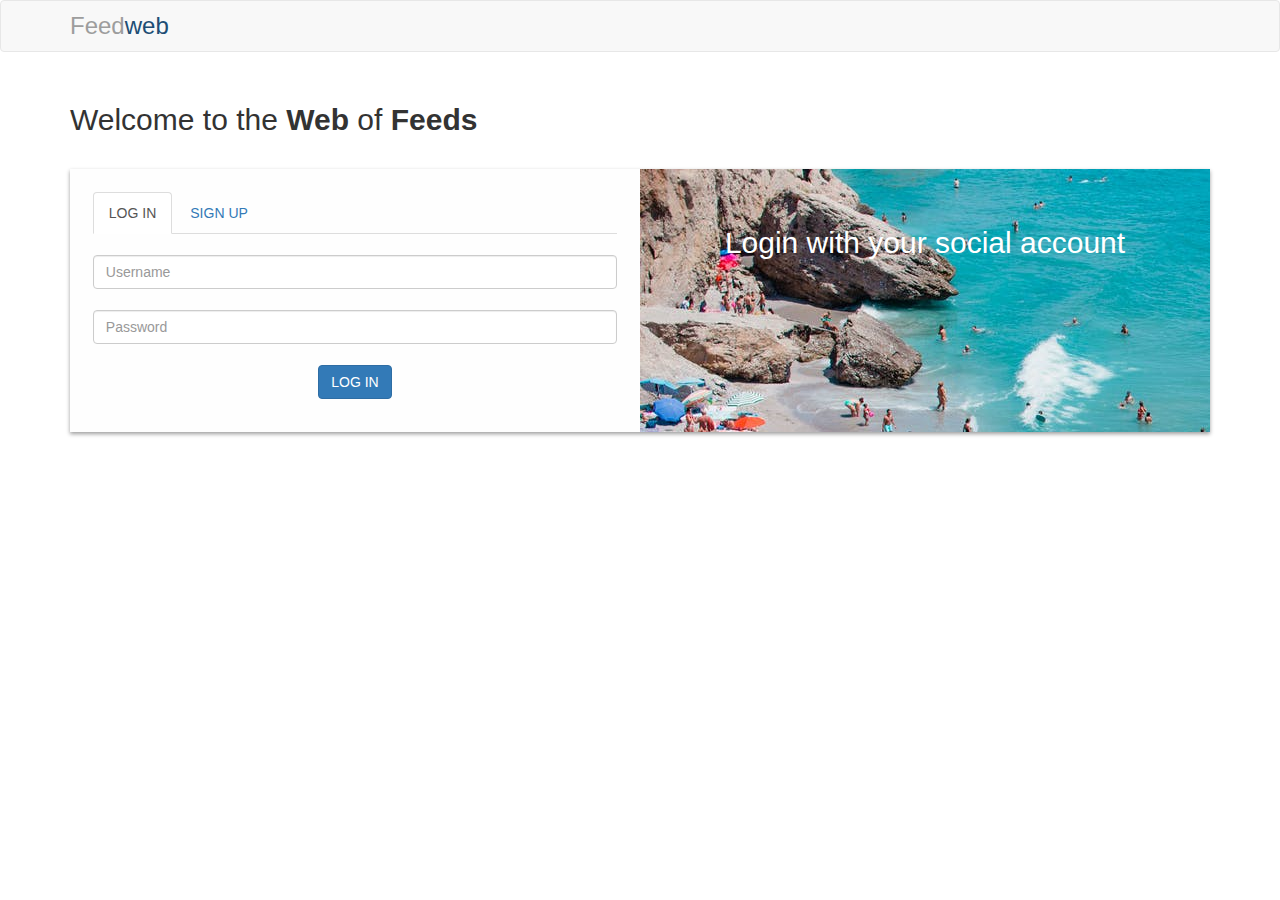
==== index.html @ ec0f8e6b "google sign in" ====
<!DOCTYPE html>
<html lang="en">
<head>
    <meta charset="UTF-8">
    <meta name="google-signin-client_id" content="878490171690-dbc9jpvj9hh08udv79ae9cl7j2o6dhjs.apps.googleusercontent.com">
    <title>Feedweb</title>

    <!-- bootstrap stylesheets -->
    <link rel="stylesheet" type="text/css" href="bootstrap/css/bootstrap.min.css">
    <link rel="stylesheet" type="text/css" href="bootstrap/css/footer.css">
    <link rel="stylesheet" type="text/css" href="bootstrap/css/awesome-bootstrap-checkbox.css">
    <link rel="stylesheet" type="text/css" href="bootstrap/css/font-awesome.css">


    <!-- css -->
    <link href="main.css" rel="stylesheet">
    <script src="https://apis.google.com/js/platform.js" async defer></script>

</head>

<body ng-app="myApp">

    <!-- navbar -->
    <nav class="navbar navbar-default">
        <div class="container">
            <div class="navbar-header">
                <a class="navbar-brand" href="#">
                    <span style="color: #9d9d9d">Feed</span><span style="color: #204d74">web</span>
                </a>
            </div>
        </div>
    </nav>

    <!-- main container -->
    <div>
        <div class="container container2" ui-view>
        </div>
    </div>

    <!-- External Libraries -->
    <script src="bootstrap/js/jq.js"></script>
    <script src="angular/libraries/angular.min.js"></script>
    <script src="angular/libraries/ui-router.js"></script>
    <script src="angular/libraries/aes.js"></script>
    <script type="text/javascript" src="https://code.jquery.com/jquery-3.2.1.min.js"></script>
    <script src="bootstrap/js/bootstrap.min.js"></script>

    <!-- javascript -->
    <script src="angular/main.js"></script>

    <!-- angular controllers -->
    <script src="angular/controllers/homeController.js"></script>
    <script src="angular/controllers/feedsController.js"></script>

</body>
</html>
---- bootstrap/css/footer.css ----
/* Sticky footer styles
-------------------------------------------------- */
html {
  position: relative;
  min-height: 100%;
}
body {
  /* Margin bottom by footer height */
  margin-bottom: 60px;
}
.footer {
  position: absolute;
  bottom: 0;
  width: 100%;
  /* Set the fixed height of the footer here */
  height: 60px;
  background-color: #f5f5f5;
}


/* Custom page CSS
-------------------------------------------------- */
/* Not required for template or sticky footer method. */

body > .container {
  padding: 60px 15px 0;
}
.container .text-muted {
  margin: 20px 0;
}

.footer > .container {
  padding-right: 15px;
  padding-left: 15px;
}

code {
  font-size: 80%;
}
---- main.css ----
/* navbar*/
.navbar-brand{
    color: rgba(255,255,255,0.75);
    font-size: x-large;
    display: flex
}





/* main container view */
.container2 {
    display: flex !important;
    flex-direction: column;
    justify-content: center !important;
    align-items: center !important;
}





/* App description*/
#description{
    margin: 1% 0 2% 0;
    width: 100%;
}




/* Authentication */
.auth {
    display: flex;
    box-shadow: 0 2px 4px rgba(10, 10, 10, 0.4);
    background: #fefefe;
    border-radius: 0;
    overflow: hidden;
}
    /* navigation */
.nav-auth {
    width: 50%;
    padding: 2%;
}
#logIn,#signUp:hover{
    cursor: pointer;
}

    /* input fields */
.form-group {
    margin: 4% 0 2% 0;
}
    /* social media account login */
.social {
    width: 50%;
    display: flex;
    justify-content: center;
    align-items: center;
    flex-direction: column;
    background-image: url("images/social.jpeg");
}






/* Side Navigation */
.sidenav {
    height: 100%;
    width: 0;
    position: fixed;
    z-index: 1;
    top: 51px;
    left: 0;
    background-color: #111;
    overflow-x: hidden;
    transition: 0.5s;
    padding-top: 60px;
}
    /* sidenav links */
.sidenav a {
    padding: 8px 8px 8px 32px;
    text-decoration: none;
    font-size: 25px;
    color: #818181;
    display: block;
    cursor: pointer;
    transition: 0.3s;
}
.sidenav a:hover, .offcanvas a:focus{
    color: #f1f1f1;
}
    /* side nav close button */
.sidenav .closebtn {
    position: absolute;
    top: 0;
    right: 25px;
    font-size: 36px;
    margin-left: 50px;
}
    /* content area */
#main {
    transition: margin-left .5s;
    width: 100%;
}
    /* sidenav open */
#open {
    transition: opacity .4s;
}

/* responsive */
@media screen and (max-height: 450px) {
    .sidenav {padding-top: 15px; }
    .sidenav a {font-size: 18px;}
}
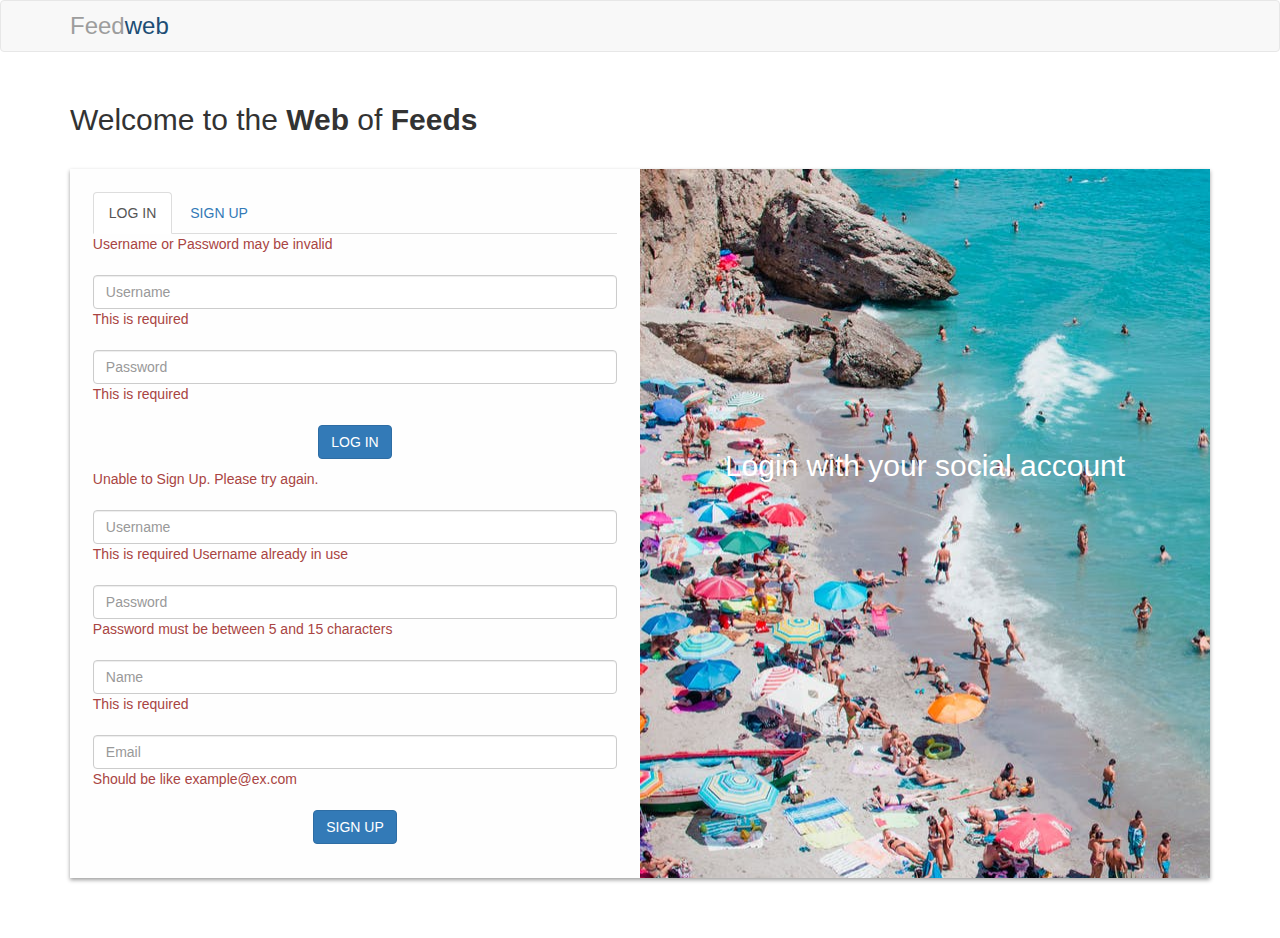
==== commit da335030: "google sign in" ====
(no text change in the page or its own stylesheets)
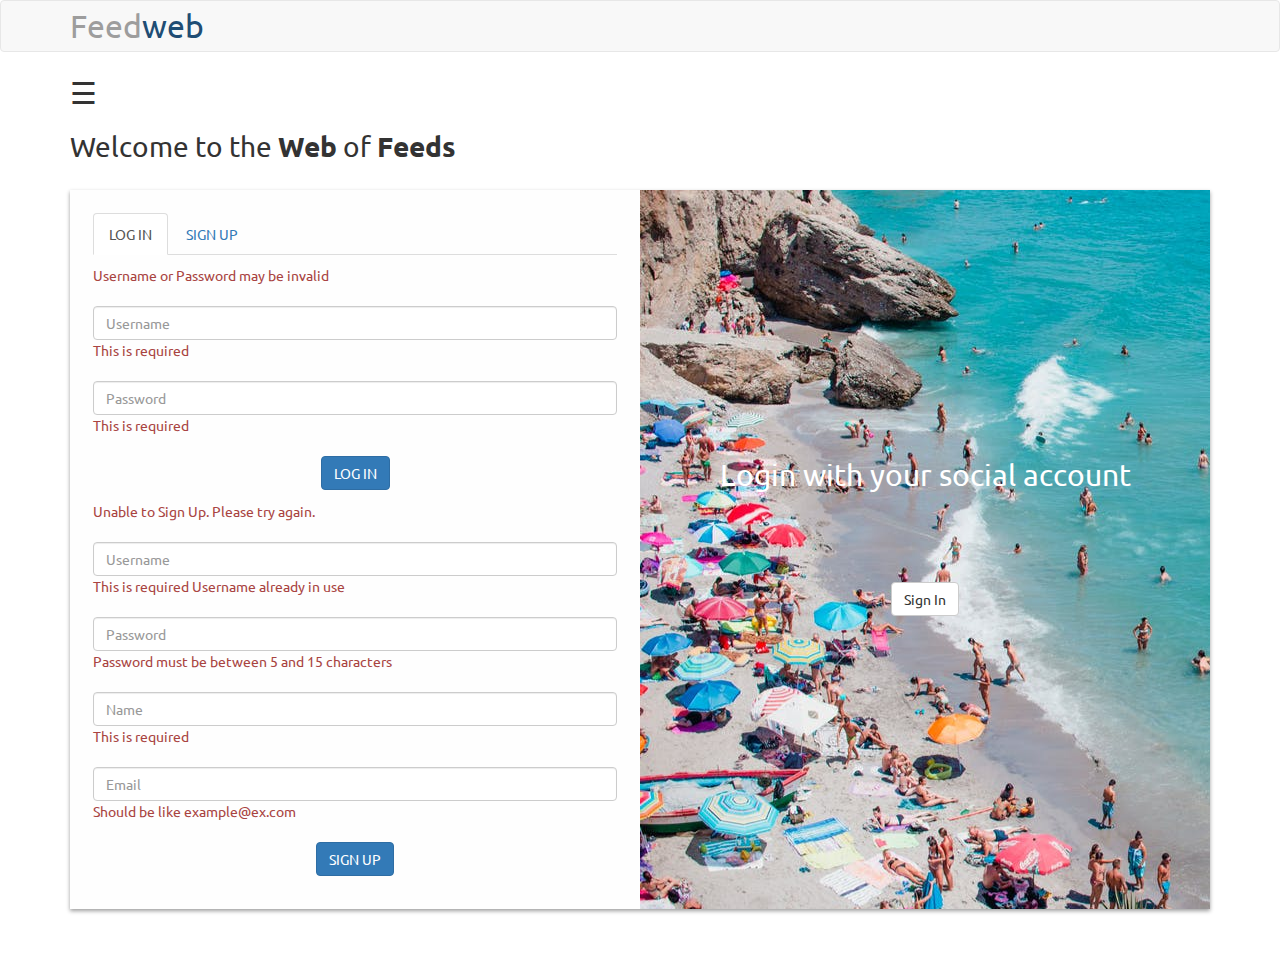
==== commit be10d37a: "login & signup done" ====
--- a/index.html
+++ b/index.html
@@ -10,6 +10,8 @@
     <link rel="stylesheet" type="text/css" href="bootstrap/css/footer.css">
     <link rel="stylesheet" type="text/css" href="bootstrap/css/awesome-bootstrap-checkbox.css">
     <link rel="stylesheet" type="text/css" href="bootstrap/css/font-awesome.css">
+
+    <link href="https://fonts.googleapis.com/css?family=Ubuntu" rel="stylesheet">
 
 
     <!-- css -->
@@ -24,7 +26,7 @@
     <nav class="navbar navbar-default">
         <div class="container">
             <div class="navbar-header">
-                <a class="navbar-brand" href="#">
+                <a class="navbar-brand" href="#" style="font-size: 32px">
                     <span style="color: #9d9d9d">Feed</span><span style="color: #204d74">web</span>
                 </a>
             </div>
@@ -37,6 +39,9 @@
         </div>
     </div>
 
+    <!--snackbar-->
+    <div id="snackbar"></div>
+
     <!-- External Libraries -->
     <script src="bootstrap/js/jq.js"></script>
     <script src="angular/libraries/angular.min.js"></script>
@@ -48,6 +53,9 @@
     <!-- javascript -->
     <script src="angular/main.js"></script>
 
+    <!--services-->
+    <script src="angular/services/authStorageAccess.js"></script>
+
     <!-- angular controllers -->
     <script src="angular/controllers/homeController.js"></script>
     <script src="angular/controllers/feedsController.js"></script>
--- a/main.css
+++ b/main.css
@@ -1,4 +1,9 @@
 
+
+body{
+
+    font-family: 'Ubuntu', sans-serif;
+}
 
 /* navbar*/
 .navbar-brand{
@@ -6,7 +11,6 @@
     font-size: x-large;
     display: flex
 }
-
 
 
 
@@ -25,6 +29,7 @@
 
 /* App description*/
 #description{
+    font-size: 28px;
     margin: 1% 0 2% 0;
     width: 100%;
 }
@@ -49,6 +54,10 @@
     cursor: pointer;
 }
 
+.nav {
+    margin-bottom: 2%;
+}
+
     /* input fields */
 .form-group {
     margin: 4% 0 2% 0;
@@ -69,7 +78,7 @@
 
 
 /* Side Navigation */
-.sidenav {
+.sidenav{
     height: 100%;
     width: 0;
     position: fixed;
@@ -117,3 +126,48 @@
     .sidenav {padding-top: 15px; }
     .sidenav a {font-size: 18px;}
 }
+
+
+
+/* snackbar */
+#snackbar {
+    visibility: hidden;
+    min-width: 250px;
+    margin-left: -125px;
+    background-color: #333;
+    color: #fff;
+    text-align: center;
+    border-radius: 2px;
+    padding: 16px;
+    position: fixed;
+    z-index: 1;
+    left: 50%;
+    bottom: 30px;
+}
+
+#snackbar.show {
+    visibility: visible;
+
+    -webkit-animation: fadein 0.5s, fadeout 0.5s 2.5s;
+    animation: fadein 0.5s, fadeout 0.5s 2.5s;
+}
+
+@-webkit-keyframes fadein {
+    from {bottom: 0; opacity: 0;}
+    to {bottom: 30px; opacity: 1;}
+}
+
+@keyframes fadein {
+    from {bottom: 0; opacity: 0;}
+    to {bottom: 30px; opacity: 1;}
+}
+
+@-webkit-keyframes fadeout {
+    from {bottom: 30px; opacity: 1;}
+    to {bottom: 0; opacity: 0;}
+}
+
+@keyframes fadeout {
+    from {bottom: 30px; opacity: 1;}
+    to {bottom: 0; opacity: 0;}
+}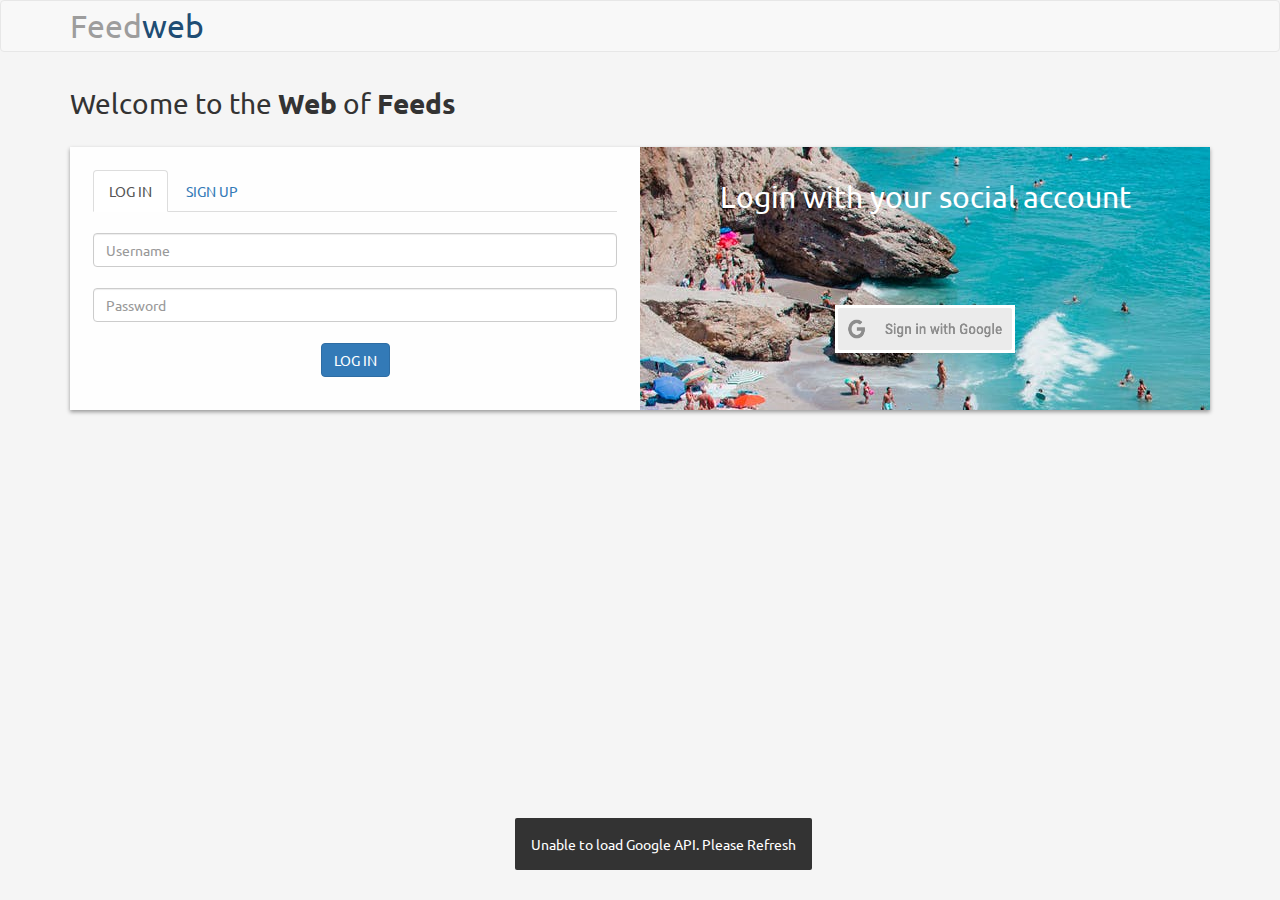
==== commit 675bcc7e: "feed card" ====
--- a/index.html
+++ b/index.html
@@ -11,6 +11,9 @@
     <link rel="stylesheet" type="text/css" href="bootstrap/css/awesome-bootstrap-checkbox.css">
     <link rel="stylesheet" type="text/css" href="bootstrap/css/font-awesome.css">
 
+    <!--<link rel="stylesheet" href="https://www.w3schools.com/w3css/4/w3.css">-->
+
+
     <link href="https://fonts.googleapis.com/css?family=Ubuntu" rel="stylesheet">
 
 
@@ -20,7 +23,7 @@
 
 </head>
 
-<body ng-app="myApp">
+<body ng-app="myApp" style="background-color: whitesmoke;">
 
     <!-- navbar -->
     <nav class="navbar navbar-default">
--- a/main.css
+++ b/main.css
@@ -123,10 +123,94 @@
 
 /* responsive */
 @media screen and (max-height: 450px) {
-    .sidenav {padding-top: 15px; }
-    .sidenav a {font-size: 18px;}
-}
-
+    .sidenav {
+        padding-top: 15px;
+    }
+
+    .sidenav a {
+        font-size: 18px;
+    }
+}
+
+
+
+
+
+#MainProfileInfo{
+
+}
+
+
+
+#profileImg, #mainUserInfo{
+    padding: 3%;
+    margin: 3%;
+    transition: color .3s ease-out;
+}
+
+.subUserInfo {
+    background-color: #484848;
+    font-size: 20px;
+    padding: 0;
+    height: 0;
+    transition: height .3s ease-out;
+}
+
+.caret {
+    transition: transform .3s ease-out;
+}
+
+.rotate {
+    -ms-transform: rotate(180deg);
+    -webkit-transform: rotate(180deg);
+    transform: rotate(180deg);
+}
+
+
+.feed {
+    display: flex;
+    background-color: white;
+    box-shadow: 0 4px 8px 0 rgba(0,0,0,0.2);
+    transition: 0.3s;
+}
+
+.feed:hover {
+    box-shadow: 0 8px 16px 0 rgba(0,0,0,0.2);
+}
+
+.feedDetails {
+    width: 100%;
+}
+
+.title {
+    font-weight: bold;
+    padding: 1%;
+}
+
+.tagChips {
+    display: flex;
+    margin-left: .5%;
+}
+
+.tag {
+    display: flex;
+    background-color: #02b3e4;
+    border-radius: 2px;
+    margin: .5% .5% 1% .5%;
+    padding: .5% 1% .5% 1%;
+    color: white;
+    word-wrap: break-word;
+}
+
+.author {
+    padding: 1% 1% 1% 1%;
+}
+
+.hr {
+    width: 100%;
+    height: 1px;
+    background-color: #e5e5e5;
+}
 
 
 /* snackbar */
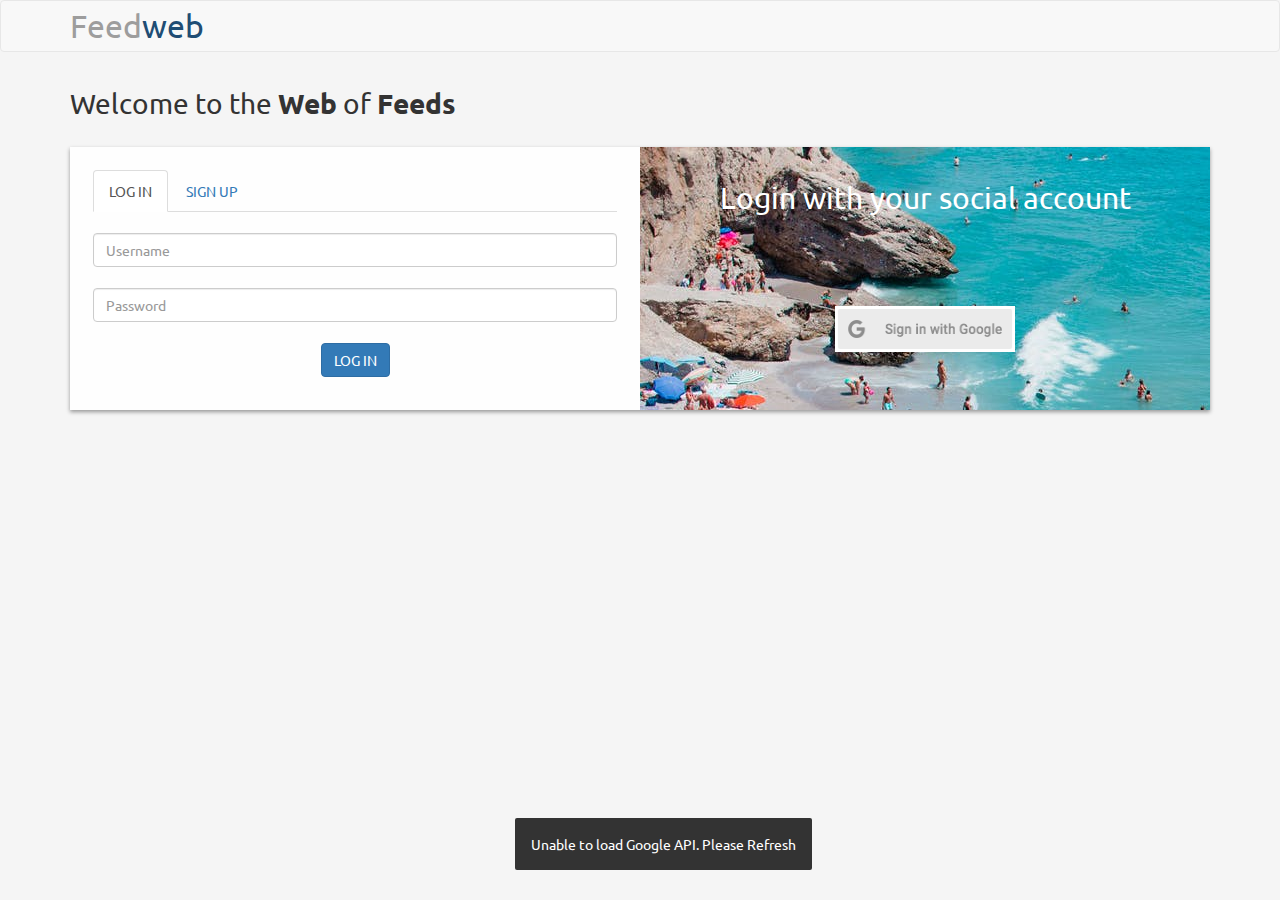
==== commit 8c098bcd: "Signout completed" ====
--- a/index.html
+++ b/index.html
@@ -29,7 +29,7 @@
     <nav class="navbar navbar-default">
         <div class="container">
             <div class="navbar-header">
-                <a class="navbar-brand" href="#" style="font-size: 32px">
+                <a class="navbar-brand" ui-sref="feed" style="font-size: 32px">
                     <span style="color: #9d9d9d">Feed</span><span style="color: #204d74">web</span>
                 </a>
             </div>
@@ -62,6 +62,7 @@
     <!-- angular controllers -->
     <script src="angular/controllers/homeController.js"></script>
     <script src="angular/controllers/feedsController.js"></script>
+    <script src="angular/controllers/feedController.js"></script>
 
 </body>
 </html>--- a/main.css
+++ b/main.css
@@ -3,6 +3,7 @@
 body{
 
     font-family: 'Ubuntu', sans-serif;
+    overflow-x: hidden;
 }
 
 /* navbar*/
@@ -136,16 +137,30 @@
 
 
 
-#MainProfileInfo{
-
-}
-
-
-
-#profileImg, #mainUserInfo{
+
+.profileImg, #mainUserInfo{
     padding: 3%;
     margin: 3%;
     transition: color .3s ease-out;
+}
+
+#gSignInBtn {
+    margin: 10%;
+    width: 180px;
+    height: 46px;
+    cursor: pointer;
+}
+
+.signOut {
+    font-size: 20px;
+    width: 200px;
+    height: 30px;
+}
+
+.email, .uName{
+    font-size: 18px;
+    line-height: 30px;
+    color: whitesmoke;
 }
 
 .subUserInfo {
@@ -153,7 +168,8 @@
     font-size: 20px;
     padding: 0;
     height: 0;
-    transition: height .3s ease-out;
+    transition: all .3s ease-out;
+    display: none;
 }
 
 .caret {
@@ -184,7 +200,8 @@
 
 .title {
     font-weight: bold;
-    padding: 1%;
+    font-size: larger;
+    padding: 1.5% 1% 1% 1%;
 }
 
 .tagChips {
@@ -194,16 +211,17 @@
 
 .tag {
     display: flex;
+    font-size: smaller;
     background-color: #02b3e4;
     border-radius: 2px;
-    margin: .5% .5% 1% .5%;
-    padding: .5% 1% .5% 1%;
+    margin: 5px 5px 10px 5px;
+    padding: 5px;
     color: white;
     word-wrap: break-word;
 }
 
 .author {
-    padding: 1% 1% 1% 1%;
+    padding: .5% 1% .5% 1%;
 }
 
 .hr {
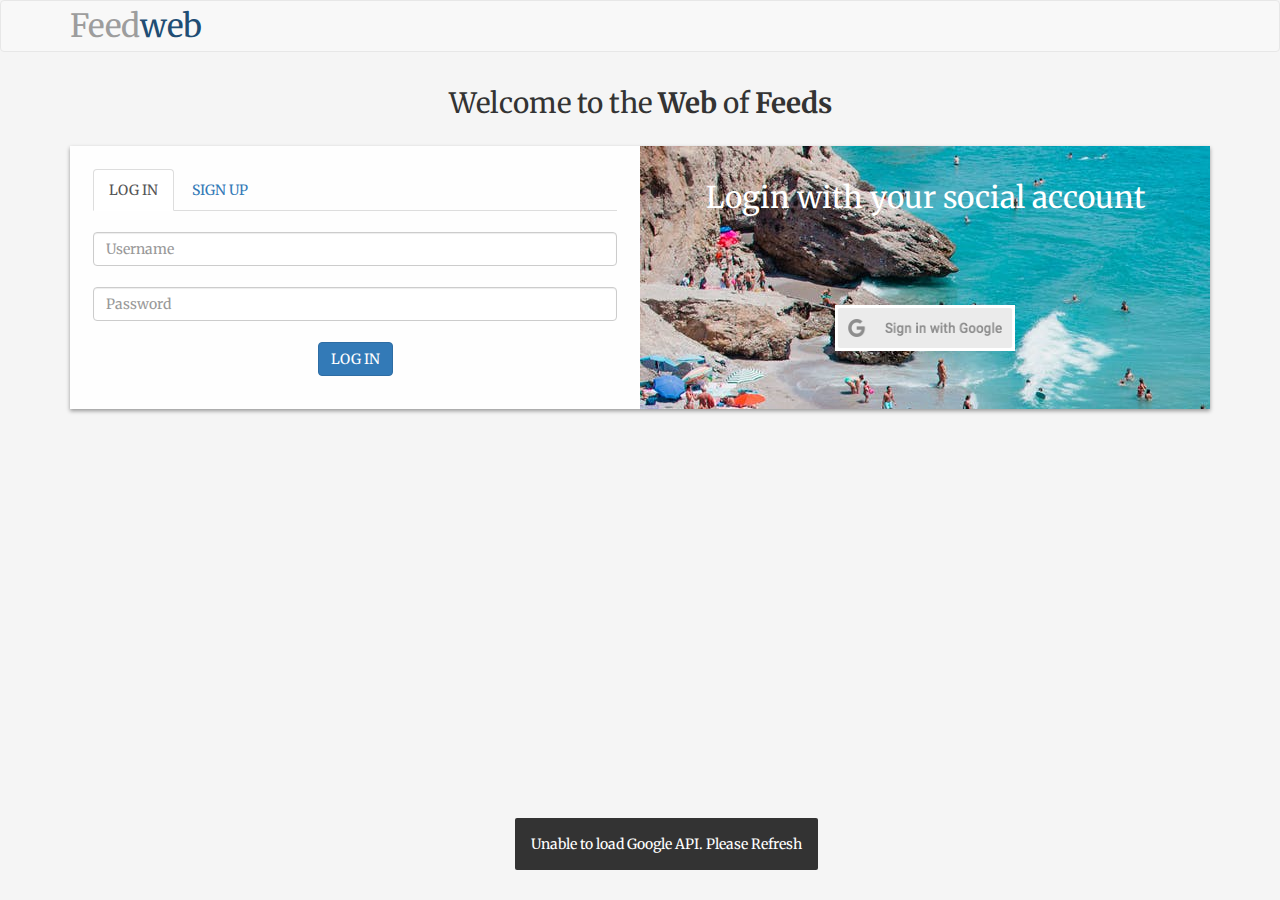
==== commit 05af62ec: "Filtered feeds by tag" ====
--- a/index.html
+++ b/index.html
@@ -15,6 +15,8 @@
 
 
     <link href="https://fonts.googleapis.com/css?family=Ubuntu" rel="stylesheet">
+    <link href="https://fonts.googleapis.com/css?family=Merriweather" rel="stylesheet">
+
 
 
     <!-- css -->
@@ -29,7 +31,7 @@
     <nav class="navbar navbar-default">
         <div class="container">
             <div class="navbar-header">
-                <a class="navbar-brand" ui-sref="feed" style="font-size: 32px">
+                <a class="navbar-brand" href="#" style="font-size: 32px">
                     <span style="color: #9d9d9d">Feed</span><span style="color: #204d74">web</span>
                 </a>
             </div>
--- a/main.css
+++ b/main.css
@@ -2,7 +2,9 @@
 
 body{
 
-    font-family: 'Ubuntu', sans-serif;
+    /*font-family: 'Ubuntu', sans-serif;*/
+    font-family: 'Merriweather', serif;
+
     overflow-x: hidden;
 }
 
@@ -58,7 +60,6 @@
 .nav {
     margin-bottom: 2%;
 }
-
     /* input fields */
 .form-group {
     margin: 4% 0 2% 0;
@@ -72,10 +73,19 @@
     flex-direction: column;
     background-image: url("images/social.jpeg");
 }
-
-
-
-
+    /* google button */
+#gSignInBtn {
+    margin: 10%;
+    width: 180px;
+    height: 46px;
+    cursor: pointer;
+}
+
+
+#topDiv{
+    display: flex;
+    justify-content: space-between;
+}
 
 
 /* Side Navigation */
@@ -84,7 +94,7 @@
     width: 0;
     position: fixed;
     z-index: 1;
-    top: 51px;
+    top: 0;
     left: 0;
     background-color: #111;
     overflow-x: hidden;
@@ -137,58 +147,40 @@
 
 
 
-
+/* profile */
 .profileImg, #mainUserInfo{
     padding: 3%;
     margin: 3%;
     transition: color .3s ease-out;
 }
-
-#gSignInBtn {
-    margin: 10%;
-    width: 180px;
-    height: 46px;
-    cursor: pointer;
-}
-
-.signOut {
-    font-size: 20px;
-    width: 200px;
-    height: 30px;
-}
-
-.email, .uName{
-    font-size: 18px;
-    line-height: 30px;
-    color: whitesmoke;
-}
-
-.subUserInfo {
-    background-color: #484848;
-    font-size: 20px;
-    padding: 0;
-    height: 0;
-    transition: all .3s ease-out;
-    display: none;
-}
-
+    /* sub user info */
 .caret {
     transition: transform .3s ease-out;
 }
-
 .rotate {
     -ms-transform: rotate(180deg);
     -webkit-transform: rotate(180deg);
     transform: rotate(180deg);
 }
-
-
-.feed {
+.reset{
+    -ms-transform: unset;
+    -webkit-transform: unset;
+    transform: unset;
+}
+
+
+
+
+
+
+/* Feeds */
+.feed, .mFeed {
     display: flex;
     background-color: white;
     box-shadow: 0 4px 8px 0 rgba(0,0,0,0.2);
     transition: 0.3s;
 }
+
 
 .feed:hover {
     box-shadow: 0 8px 16px 0 rgba(0,0,0,0.2);
@@ -229,6 +221,13 @@
     height: 1px;
     background-color: #e5e5e5;
 }
+
+
+
+
+
+
+
 
 
 /* snackbar */
